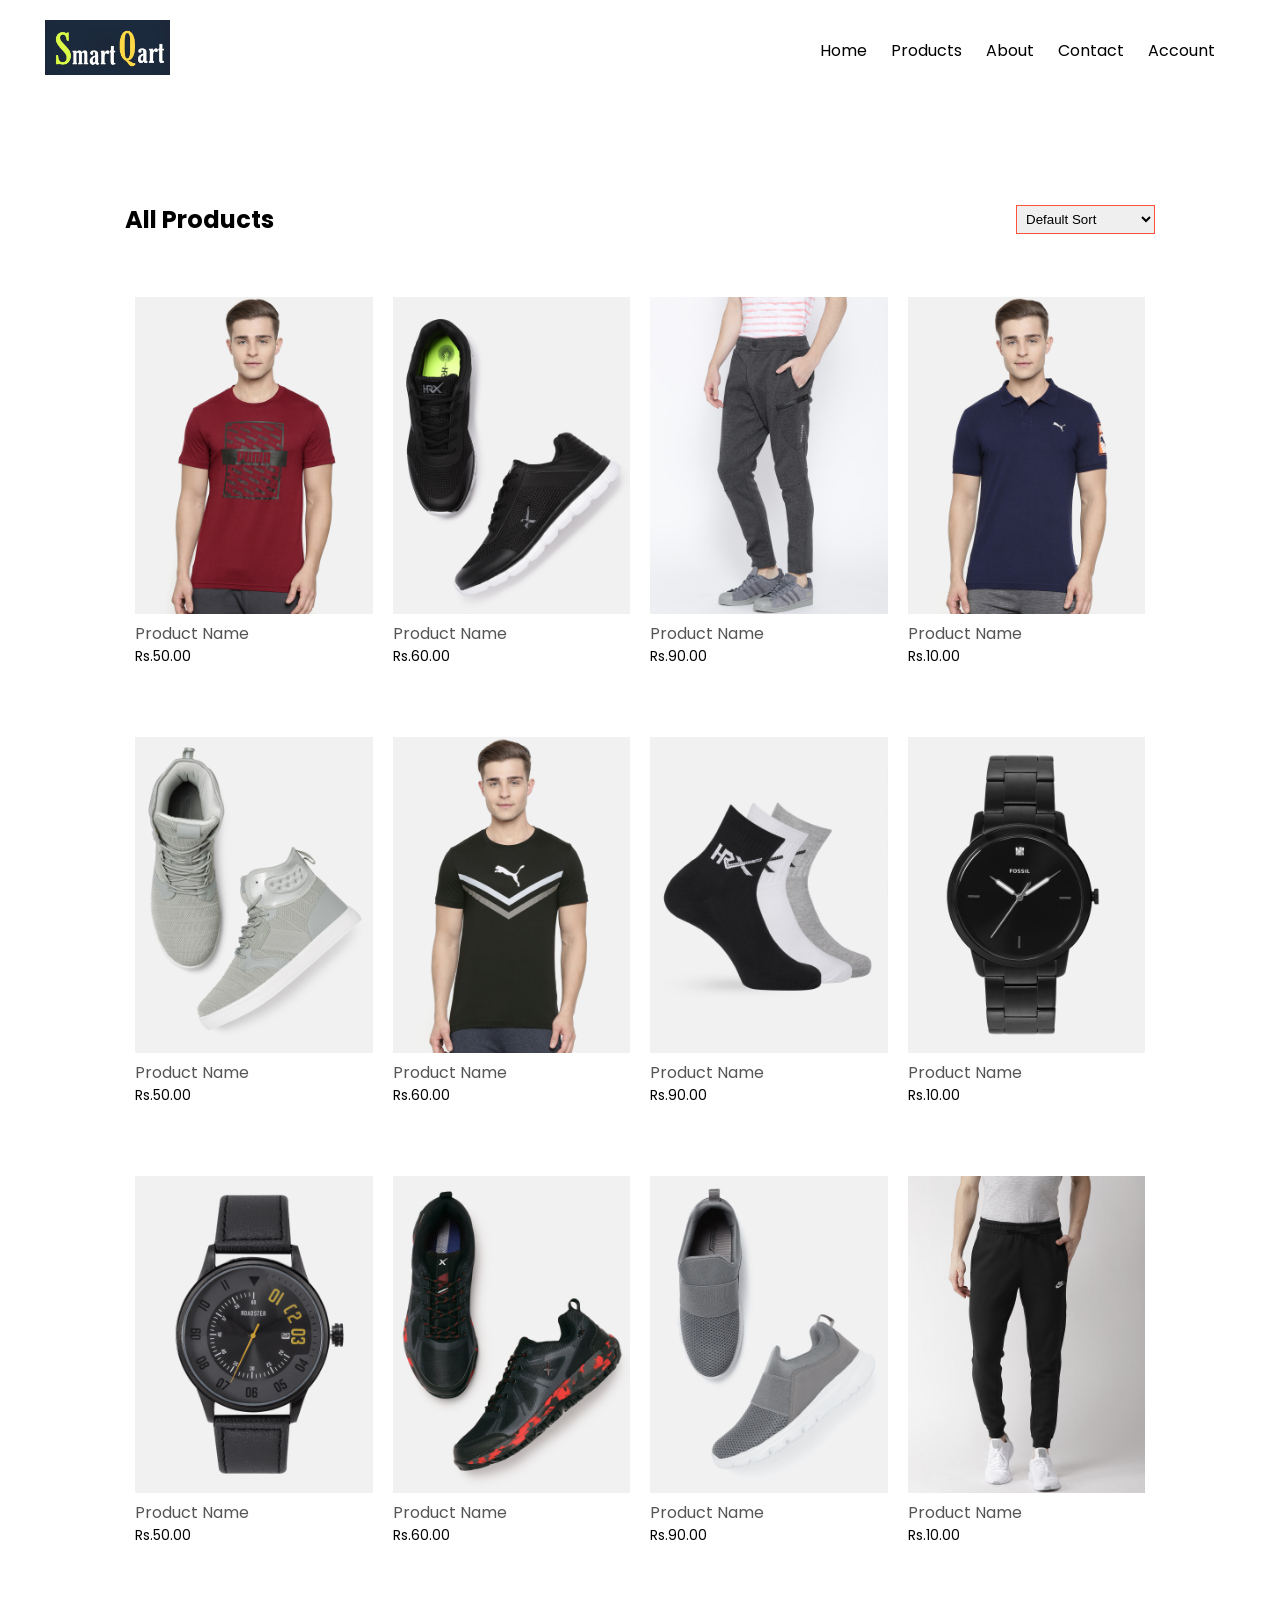
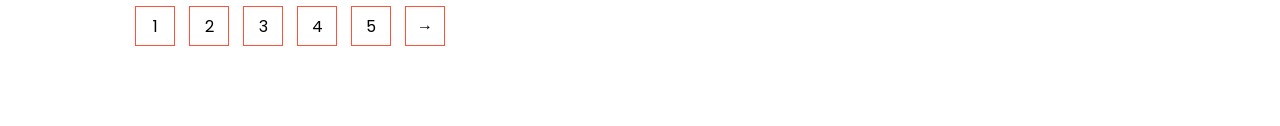
==== products.html @ 1a750c40 "Add files via upload" ====
<!DOCTYPE html>
<html>
<head>
	<meta charset="utf-8">
  <meta name="viewport" content="width=device-width, initial-scale=1">
  <link href="https://fonts.googleapis.com/css2?family=Poppins:ital,wght@0,300;0,400;0,500;0,700;1,600&display=swap" rel="stylesheet">
  <link rel="stylesheet" type="text/css" href="style.css">
	<title>All Products - SmartQart</title>
</head>
<body>
	
	<div class="container">
	<div class="navbar">
		<div class="logo">
			<!-- <img src="logo.png" width="125px"> -->
			<img src="www1.jpeg" width="125px" style="opacity: 90%;">
		</div>
	
	<nav>
		<img src="menu.png" class="menu-icon" onclick="menutoggle()">
		<ul id="menuitems">
			<li><a href="indexx.html">Home</a></li>
			<li><a href="products.html">Products</a></li>
			<li><a href="">About</a></li>
			<li><a href="">Contact</a></li>
			<li><a href="">Account</a></li>
		</ul>
	</nav>	

	</div>

	


</div>






<!---------------Products----------------->

<div class="small-container">

<div class="row row-2">
	<h2>All Products</h2>
	<select>
		<option>Default Sort</option>
		<option>Sort By Price</option>
		<option>Sort By Popularity</option>
		<option>Sort By Rating</option>
	</select>
</div>

<div class="row">
	<div class="col-4">
		<img src="product-1.jpg">
		<h4>Product Name</h4>

		<p>Rs.50.00</p>
	</div>
	<div class="col-4">
		<img src="product-2.jpg">
		<h4>Product Name</h4>
		
		<p>Rs.60.00</p>
	</div>
	<div class="col-4">
		<img src="product-3.jpg">
		<h4>Product Name</h4>
		
		<p>Rs.90.00</p>
	</div>
	<div class="col-4">
		<img src="product-4.jpg">
		<h4>Product Name</h4>
		
		<p>Rs.10.00</p>
	</div>
</div>

<div class="row">
	<div class="col-4">
		<img src="product-5.jpg">
		<h4>Product Name</h4>

		<p>Rs.50.00</p>
	</div>
	<div class="col-4">
		<img src="product-6.jpg">
		<h4>Product Name</h4>
		
		<p>Rs.60.00</p>
	</div>
	<div class="col-4">
		<img src="product-7.jpg">
		<h4>Product Name</h4>
		
		<p>Rs.90.00</p>
	</div>
	<div class="col-4">
		<img src="product-8.jpg">
		<h4>Product Name</h4>
		
		<p>Rs.10.00</p>
	</div>
</div>

<div class="row">
	<div class="col-4">
		<img src="product-9.jpg">
		<h4>Product Name</h4>

		<p>Rs.50.00</p>
	</div>
	<div class="col-4">
		<img src="product-10.jpg">
		<h4>Product Name</h4>
		
		<p>Rs.60.00</p>
	</div>
	<div class="col-4">
		<img src="product-11.jpg">
		<h4>Product Name</h4>
		
		<p>Rs.90.00</p>
	</div>
	<div class="col-4">
		<img src="product-12.jpg">
		<h4>Product Name</h4>
		
		<p>Rs.10.00</p>
	</div>
</div>

<div class="page-btn">
	<span>1</span>
	<span>2</span>
	<span>3</span>
	<span>4</span>
	<span>5</span>
	<span>&#8594;</span>
</div>




</div>










<script>
	var menuitems = document.getElementById('menuitems')
	menuitems.style.maxHeight = "0px";

	function menutoggle(){
		if (menuitems.style.maxHeight == "0px") {
			menuitems.style.maxHeight = "200px";
		}
		else
		{
			menuitems.style.maxHeight = "0px";
		}
	}
</script>


</body>
</html>
---- style.css ----
*{
	margin: 0;
	padding: 0;
	box-sizing: border-box;
}

body{
	font-family: 'Poppins', sans-serif;
}

.navbar{
	display: flex;
	align-items: center;
	padding: 20px;

}

nav{
	flex: 1;
	text-align: right;
}

nav ul{
	display: inline-block;
	list-style-type: none;
}

nav ul li{
	display: inline-block;
	margin-right: 20px;
}

a{
	text-decoration: none;
	color: black;
}

p{
	color: black;
}


.container{
	margin: auto;
	padding-right: 25px;
	padding-left: 25px;
	max-width: 1300px;
}


.row{
	display: flex;
	align-items: center;
	flex-wrap: wrap;
	justify-content: space-around;
}

.col-2{
	flex-basis: 50%;
	min-width: 300px;
}
.col-2 img{
	max-width: 100%;
	padding: 40px 0;
}

.col-2{
	font-size: 22px;
	margin: 25px 0;
	line-height: 60px;
	}

.btnn
{
	display: inline-block;
	background-color: #ff523b;

	color: white;
	padding: 4px 30px;
	margin: 30px 0;
	border-radius: 30px;
	transition: background 0.5s;
}

.btnn:hover
{
background: #563434;
}

.btn
{
	display: inline-block;
	/*background-color: #ff523b;*/
	background-color: #42378f;
background-image: linear-gradient(315deg, #42378f 0%, #f53844 74%);



	color: white;
	padding: 4px 30px;
	margin: 30px 0;
	border-radius: 30px;
	transition: background 0.5s;
}	
.btn:hover{
	/*background: #563434;*/
	background-color: #bf3a30;
background-image: linear-gradient(315deg, #bf3a30 0%, #864ba2 74%);
}
.header
{
	/*background: radial-gradient(#fff,#ffd6d6)*/
/*background-color: #ef5734;
background-image: linear-gradient(315deg, #ef5734 0%, #ffcc2f 74%);*/
background-color: #f2cf07;
background-image: linear-gradient(315deg, #f2cf07 0%, #55d284 74%);

}

.header .row{
	margin-top: 70px;
}








.categories
{
	margin: 70px 0px;
}

.col-3{
	flex-basis: 30%;
	min-width: 250px;
	margin-bottom: 30px;
}

.col-3 img{
	width: 100%;
}

.small-container{
	max-width: 1080px;
	margin: auto;
	padding-left: 25px  ;
	padding-right:  25px ;
}


.col-4{
	flex-basis: 25%;
	padding: 10px;
	min-width: 200px;
	margin-bottom: 50px;
	transition: transform 0.5s; 
}

.col-4 img{
	width: 100%;
}

.title{
	text-align: center;
	margin: 0 auto 80px;
	position: relative;
	line-height: 60px;
	color: #555;
}

.title::after{
	content: '';
	background: #ff523b;
	width: 80px;
	height: 5px;
	border-radius: 5px;
	position: absolute;
	bottom: 0;
	left: 50%;
	transform: translateX(-50%);
}

h4{
	color: #555;
	font-weight: normal;
}

.col-4 p{
	font-size: 14px;

}


.col-4:hover
{
transform: translateY(-5px);
}

.menu-icon{
	width: 28px;
	margin-left: 20px;
	display: none;
}




/*-----------All Products Pg--------------*/

.row-2{
	justify-content: space-between;
	margin: 100px auto 50px;
}

select{
	border: 1px solid #ff523b;
	padding: 5px;
}

select:focus{
	outline: none;
}


.page-btn
{
	margin: 0 auto 80px;	
}
.page-btn span{
	display: inline-block;
	border: 1px solid #ff523b;
	margin-left: 10px;
	width: 40px;
	height: 40px;
	text-align: center;
	line-height: 40px;
	cursor: pointer;
}

.page-btn span:hover{
	background: #ff523b;
	color: white;
}


/*-----------Single Products Pg--------------*/

.single-product{
	margin-top: 80px;	
}

.single-product .col-2 img{
	padding: 0;
}
.single-product .col-2{
	padding: 20px;
}

.single-product h4{
	margin: 20px 0;
	font-size: 22px;
	font-weight: bold;
}

.single-product select{
	display: block;
	padding: 10px;
	margin-top: 20px;
}

.single-product input{
	widows: 50px;
	height: 40px;
	padding-left: 10px;
	font-size: 20px;
	margin-right: 10px;
	border-radius: 1px solid #ff523b;
}

input:focus{
	outline: none;
}
.small-img-row{
	display: flex;
	justify-content: space-between;
}
.small-img-col{
	flex-basis: 24%;
	cursor: pointer;
}



/*----------------Cart--------------------*/

.cart-page
{
	margin: 80px auto;
}
table{
	width: 100%;
	border-collapse: collapse;
}
.cart-info
{
	display: flex;
	flex-wrap: wrap;
	
}
th{
	text-align: left;
	padding: 5px;
	color: #fff;
	background: #ff523b;
	font-weight: normal;
}
td{
	padding: 10px 5px ;
}
td input{
	width: 40px;
	height: 30px;
	padding: 5px;
}

td a{
	color: #ff523b;
	font-size: 12px;
}
td img{
	width: 80px;
	height: 80px;
	margin-right: 10px;
}

.total-price
{
	display: flex;
	justify-content: flex-end;
}
.total-price table{
	border-top: 3px solid #ff523b;
	width: 100%;
	max-width: 400px;
}

td:last-child{
	text-align: right;
}
th:last-child{
	text-align: right;
}





/*----------------MQ--------------------*/




@media only screen and (max-width: 800px){
	nav ul{
		position: absolute;
		top: 70px;
		left: 0;
		background: white;
		opacity: 80%;
		width: 100%;
		overflow: hidden;
		transition: max-height 0.5s;
	}

	nav ul li{
		display: block;
		margin-right: 50px;
		margin-top: 10px;
		margin-bottom: 10px;
	}

	nav ul li a{
		color: black;
		font-weight: bold;
	}	
.menu-icon{
	display: block;
	cursor: pointer;
}

}



@media only screen and (max-width: 600px){

	.row{
		text-align: center;
	}

	.col-2, .col-3, .col-4{
		flex-basis: 100%;
	}

	.single-product .row{
		text-align: left;
	}
	.single-product .col-2{
		padding: 20px 0;
	}
	.single-product h1{
		font-size: 26px;
		line-height: 32px;
	}
	.cart-info p
	{
		display: none;
	}
}
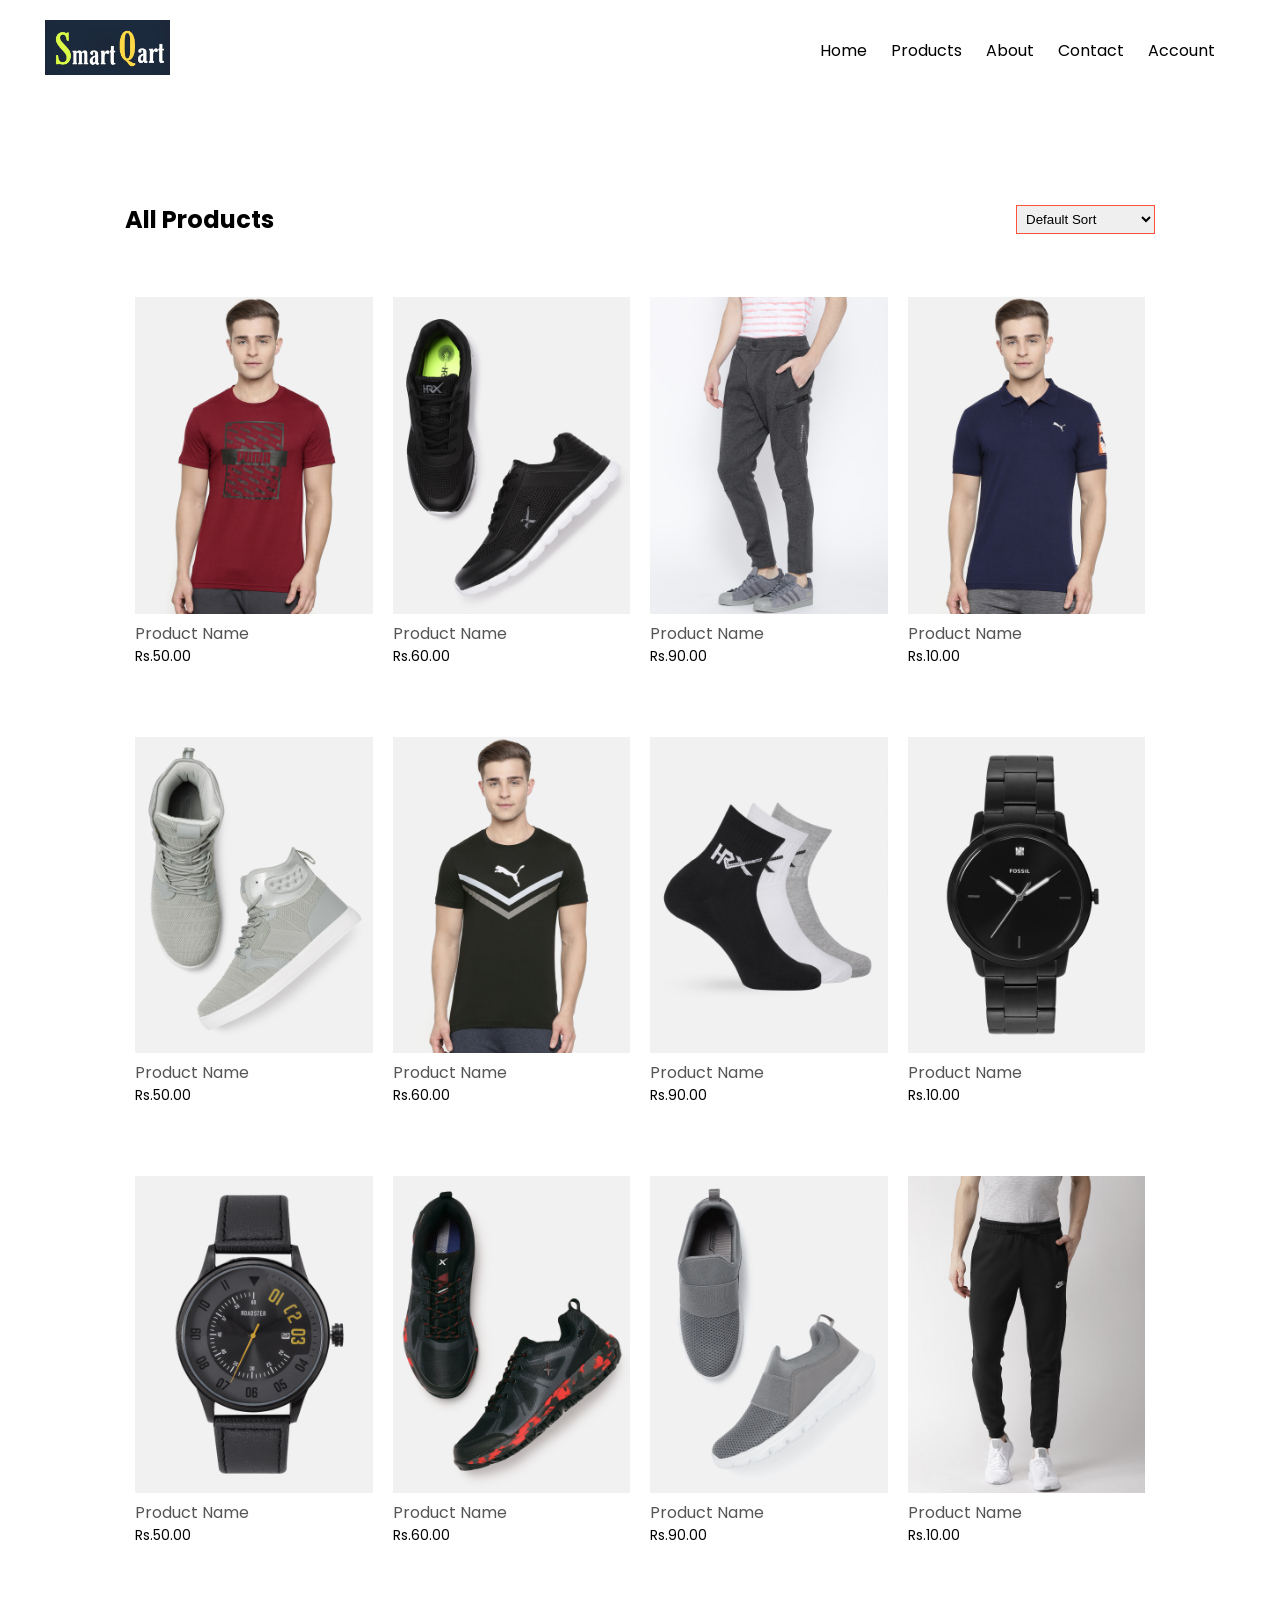
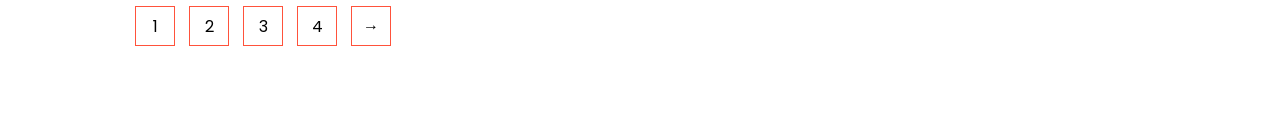
==== commit c635c626: "Update products.html" ====
--- a/products.html
+++ b/products.html
@@ -139,7 +139,7 @@
 	<span>2</span>
 	<span>3</span>
 	<span>4</span>
-	<span>5</span>
+	
 	<span>&#8594;</span>
 </div>
 
@@ -174,4 +174,4 @@
 
 
 </body>
-</html>+</html>
